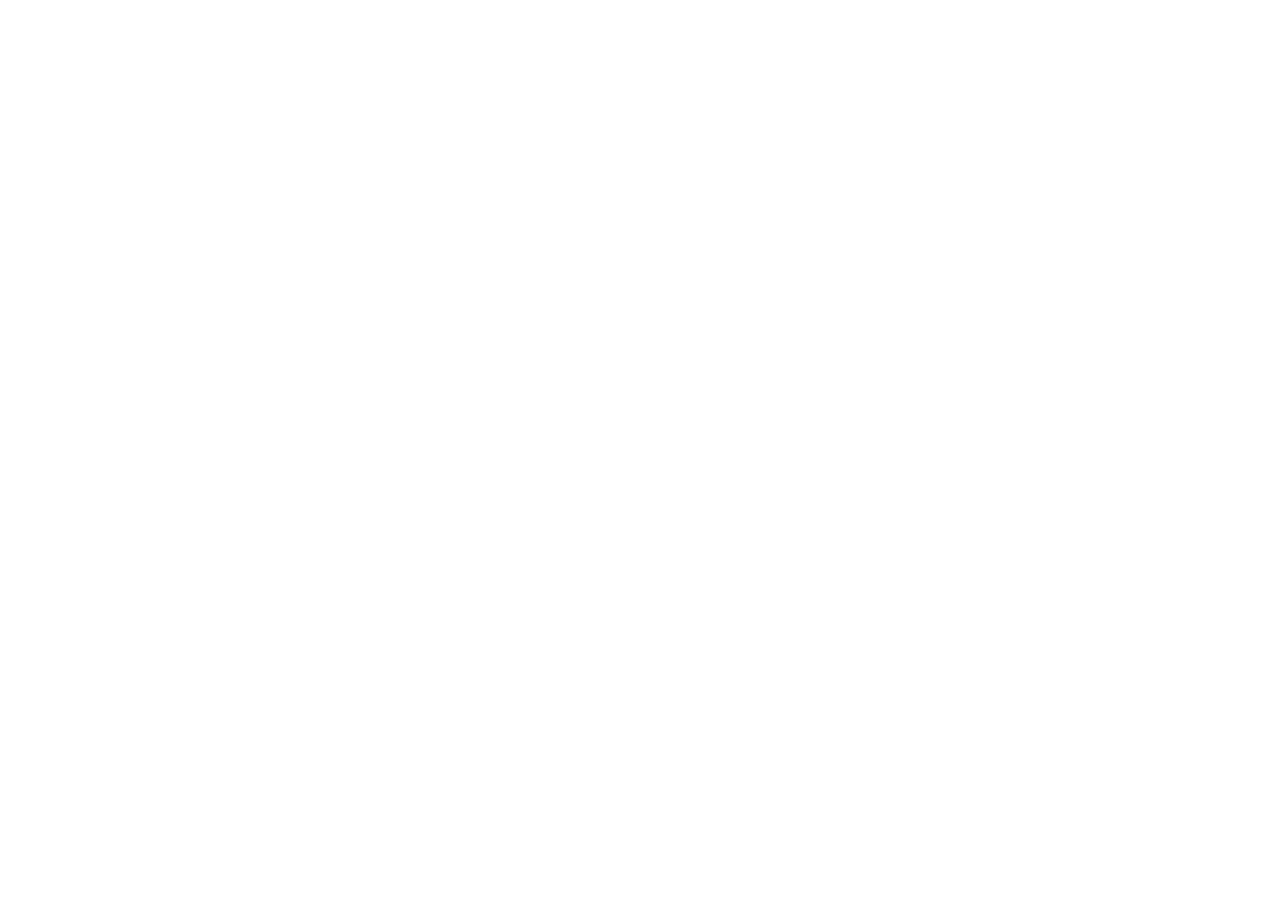
==== feedback.html @ 87741751 "Add files via upload" ====
<!DOCTYPE html>
<html lang="en">
<head>
    <meta charset="UTF-8">
    <meta name="viewport" content="width=device-width, initial-scale=1.0">
    <title>Feedback</title>
    <link rel="stylesheet" href="feedback.css">
</head>
<body>
    
</body>
</html>
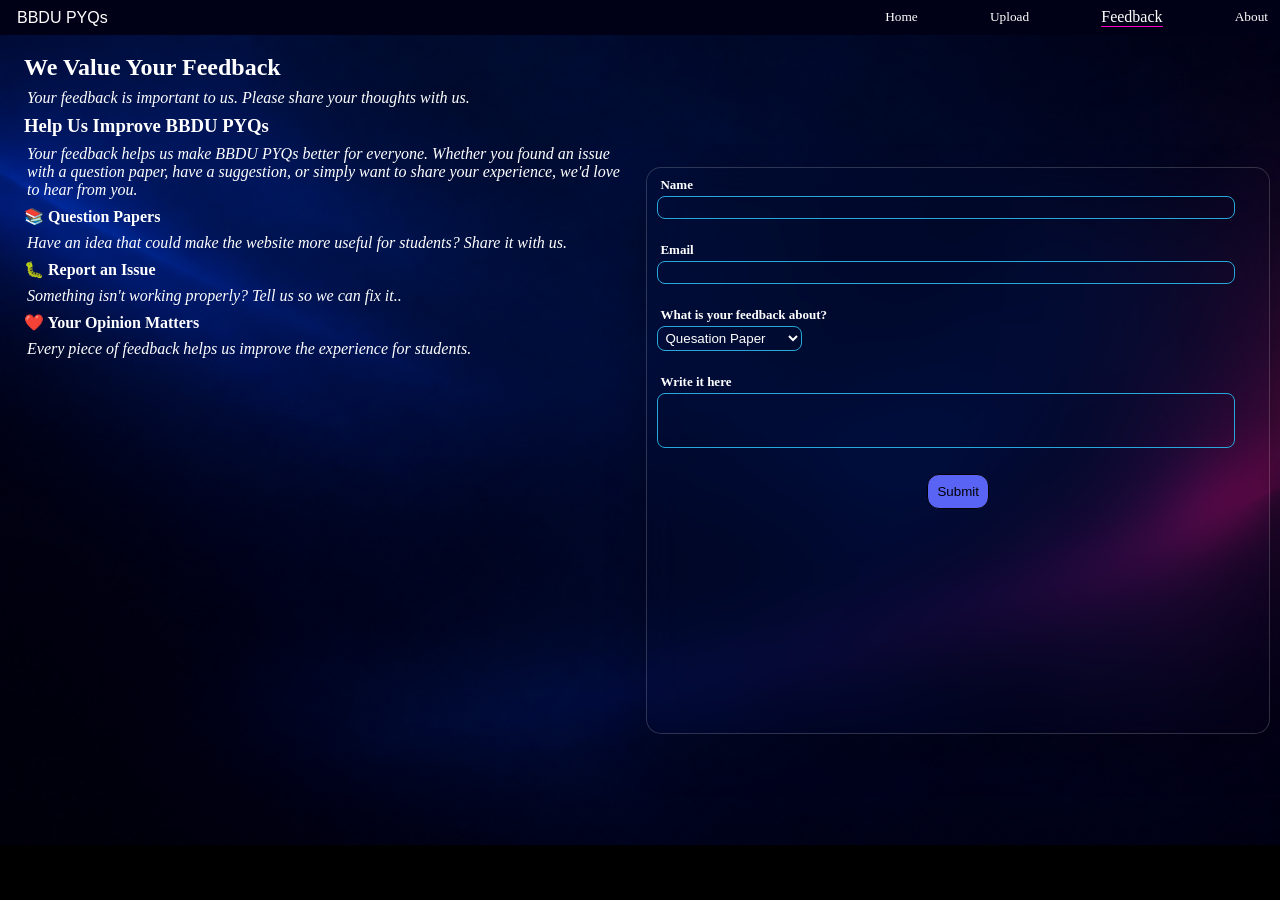
==== commit 8183e9b2: "made the feedback page for my bbd pyq website" ====
--- a/feedback.html
+++ b/feedback.html
@@ -7,6 +7,80 @@
     <link rel="stylesheet" href="feedback.css">
 </head>
 <body>
-    
+
+    <header>
+        <div class="navbar">
+            <div class="logo">
+                BBDU PYQs
+            </div>
+            <div class="links">
+                <span class="link"><a href="home.html">Home</a></span>
+                <span class="link"><a href="#">Upload</a></span>
+                <span class="link" id="feedback"><a href="feedback.html">Feedback</a></span>
+                <span class="link"><a href="about.html">About</a></span>
+            </div>
+        </div>
+     </header>
+
+
+
+    <!-- feedback form -->
+
+    <section class="hero">
+
+    <div class="main">
+
+    <div class="heading">
+    <h2 class="feedback-title">We Value Your Feedback</h2>
+    <p class="feedback-description">Your feedback is important to us. Please share your thoughts with us.</p>
+    <h3 class="feedback-title">Help Us Improve BBDU PYQs</h3>
+    <p class="feedback-description">Your feedback helps us make BBDU PYQs better for everyone. Whether you found an issue with a question paper, have a suggestion, or simply want to share your experience, we'd love to hear from you.</p>
+    <h4 class="feedback-title">📚 Question Papers</h4>
+    <p class="feedback-description">Have an idea that could make the website more useful for students? Share it with us.</p>
+    <h4 class="feedback-title"> 🐛 Report an Issue</h4>
+    <p class="feedback-description">Something isn't working properly? Tell us so we can fix it..</p>
+    <h4 class="feedback-title">❤️ Your Opinion Matters</h4>
+    <p class="feedback-description">Every piece of feedback helps us improve the experience for students.</p>
+    </div>
+
+
+    <div class="form">
+    <form action="#" class="feedback-form">
+        <label for="name" class="head-tag">Name</label><br>
+        <input type="text" id="name" name="name" required class="input">
+        <br><br>
+        <label for="email" class="head-tag">Email</label><br>
+        <input type="email" id="email" name="email" required class="input">
+        <br><br>
+
+        <label for="options" class="head-tag">What is your feedback about?</label>
+        <br>
+        <select name="options" id="drop-down">
+            <option value="que-paper">Quesation Paper</option>
+            <option value="search">Search</option>
+            <option value="web-design">Website Design</option>
+            <option value="suggestion">Feature Suggestion</option>
+            <option value="other">Other</option>
+        </select>
+
+        <br><br>
+
+        <label for="feedback-space" class="head-tag">Write it here</label>
+        <br>
+        <input type="text" class="feedback-main-inp">
+
+        <br><br>
+
+        <div class="btn">
+        <button class="submit-btn">Submit</button>
+        </div>
+
+    </form>
+
+    </div>
+    </div>
+
+    </section>
+
 </body>
 </html>
--- a/feedback.css
+++ b/feedback.css
@@ -0,0 +1,174 @@
+*{
+    margin: 0%;
+    padding: 0%;
+    box-sizing: border-box;
+}
+
+body{
+    background-color: black;
+    color: white;
+}
+
+.navbar{
+    display: flex;
+    position: relative;
+    justify-content: space-between;
+    align-items: center;
+    height: 35px;
+    padding: 2px;
+    background-color: rgb(0, 0, 23);
+}
+
+.logo{
+    margin: 0px 5px;
+    margin-left: 15px;
+    font-family: Arial, Helvetica, sans-serif;
+    color: rgb(255, 255, 255) ;;
+}
+
+.links{
+    align-items: center;
+    margin: 0px 5px;
+    margin-right: 10px;
+    height: 100%;
+    width: 30%;
+    display: flex;
+    justify-content: space-between;
+    font-size: smaller;
+}
+
+.link{
+    transition: 0.4s ease;
+    border-bottom: 1px solid transparent;
+    color: white;
+}
+
+a{
+    color: white;
+    text-decoration: none;
+}
+
+.link:hover{
+    transform: scale(1.05);
+    border-bottom: 1px solid rgb(254, 1, 203);
+    /* background-color: rgb(40, 53, 235); */
+    cursor: pointer;
+    /* border: 1px solid rgb(235, 40, 95); */
+}
+
+#feedback{
+    border-bottom: 1px solid rgb(254, 1, 203);
+    font-size: larger;
+}
+
+.hero{
+    background-image: url(backimg.png);
+    background-size: cover;
+    height: 90vh;
+    padding: 10px;
+    padding-left: 15px;
+}
+
+.heading{
+    /* border: 2px solid red; */
+    margin: 4px;
+}
+
+.feedback-title{
+    margin: 5px;
+}
+
+.feedback-description{
+    margin: 5px;
+    padding: 3px;
+    font-weight: lighter;
+    font-style: italic;
+}
+
+.form{
+    display: flex;
+    justify-content: center;
+    width: 50%;
+    height: 70%;
+    align-self: center;
+    padding: 8px;
+    backdrop-filter: blur(20px);
+    -webkit-backdrop-filter: blur(20px);
+    border-radius: 15px;
+    box-shadow: 0 20px 40px rgba(0, 0, 0, 0.25),
+                0 0 0 1px rgba(255, 255, 255, 0.18) inset;
+
+}
+
+.feedback-form{
+    width: 100%;
+}
+
+.head-tag{
+    font-weight: bolder;
+    font-size: small;
+    padding: 3px;
+    margin: 3px;
+}
+
+.input{
+    background-color: transparent;
+    border: 1px solid rgb(39, 167, 218);
+    padding: 3px;
+    margin: 3px;
+    border-radius: 8px;
+    width: 95%;
+    color: white;
+}
+
+#drop-down{
+    background-color: transparent;
+    color: white;
+    padding: 3px;
+    margin: 3px;
+    border-radius: 8px;
+    border: 1px solid rgb(39, 167, 218);
+}
+
+.feedback-main-inp{
+    background-color: transparent;
+    border: 1px solid rgb(39, 167, 218);
+    padding: 3px;
+    margin: 3px;
+    border-radius: 8px;
+    width: 95%;
+    height: 55px;
+    color: white;
+}
+
+.btn{
+    display: flex;
+    justify-content: center;
+    margin: 2px;
+    padding: 3px;
+}
+
+.submit-btn{
+    border-radius: 12px;
+    padding: 9px;
+    background-color: rgb(89, 100, 244);
+    border: 1px solid black;
+    transition: 0.4s ease;
+}
+
+.submit-btn:hover{
+    transform: scale(1.05);
+    background-color: rgb(40, 53, 235);
+    cursor: pointer;
+    border: 1px solid rgb(235, 40, 95);
+
+}
+
+.main{
+    display: flex;
+    height: 90vh;
+}
+
+.heading,.form{
+    width: 50%;
+}
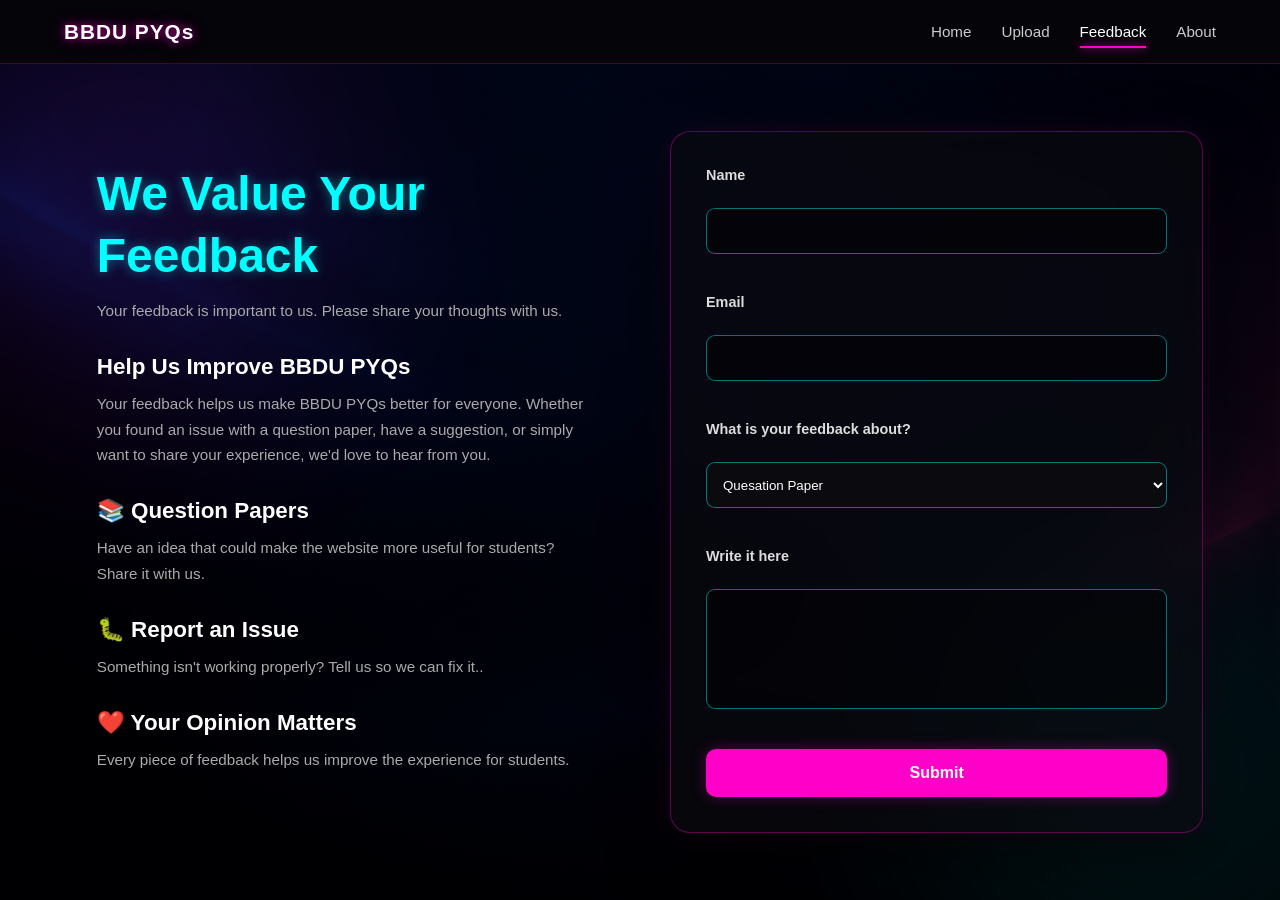
==== commit 705b5868: "added js for feedback" ====
--- a/feedback.html
+++ b/feedback.html
@@ -15,7 +15,7 @@
             </div>
             <div class="links">
                 <span class="link"><a href="home.html">Home</a></span>
-                <span class="link"><a href="#">Upload</a></span>
+                <span class="link"><a href="upload.html">Upload</a></span>
                 <span class="link" id="feedback"><a href="feedback.html">Feedback</a></span>
                 <span class="link"><a href="about.html">About</a></span>
             </div>
@@ -82,5 +82,7 @@
 
     </section>
 
+    <script src="feedback.js"></script>
+
 </body>
 </html>
--- a/feedback.css
+++ b/feedback.css
@@ -1,174 +1,615 @@
-*{
-    margin: 0%;
-    padding: 0%;
+/* ================================
+   RESET
+================================ */
+
+* {
+    margin: 0;
+    padding: 0;
     box-sizing: border-box;
 }
 
-body{
-    background-color: black;
-    color: white;
-}
-
-.navbar{
+html {
+    scroll-behavior: smooth;
+}
+
+body {
+    min-height: 100vh;
+    background: #050505;
+    color: #ffffff;
+    font-family: Arial, Helvetica, sans-serif;
+}
+
+
+/* ================================
+   NAVBAR
+================================ */
+
+.navbar {
+    min-height: 64px;
+    width: 100%;
+
     display: flex;
+    align-items: center;
+    justify-content: space-between;
+
+    padding: 0 5%;
+
+    background: rgba(5, 5, 10, 0.9);
+
+    border-bottom: 1px solid rgba(255, 0, 200, 0.25);
+
+    backdrop-filter: blur(12px);
+
     position: relative;
-    justify-content: space-between;
+    z-index: 10;
+}
+
+
+/* ================================
+   LOGO
+================================ */
+
+.logo {
+    color: #ffffff;
+
+    font-size: 1.3rem;
+    font-weight: 700;
+
+    letter-spacing: 1px;
+
+    text-shadow:
+        0 0 8px rgba(255, 0, 200, 0.7),
+        0 0 20px rgba(255, 0, 200, 0.3);
+}
+
+
+/* ================================
+   NAVIGATION
+================================ */
+
+.links {
+    display: flex;
     align-items: center;
-    height: 35px;
-    padding: 2px;
-    background-color: rgb(0, 0, 23);
-}
-
-.logo{
-    margin: 0px 5px;
-    margin-left: 15px;
-    font-family: Arial, Helvetica, sans-serif;
-    color: rgb(255, 255, 255) ;;
-}
-
-.links{
+    gap: 30px;
+}
+
+.link {
+    position: relative;
+
+    padding: 8px 0;
+
+    color: #cccccc;
+
+    font-size: 0.95rem;
+
+    transition:
+        color 0.3s ease,
+        transform 0.3s ease;
+}
+
+.link a {
+    color: inherit;
+    text-decoration: none;
+}
+
+.link:hover {
+    color: #ffffff;
+    transform: translateY(-2px);
+}
+
+
+/* Neon underline */
+
+.link::after {
+    content: "";
+
+    position: absolute;
+
+    left: 0;
+    bottom: 0;
+
+    width: 0;
+    height: 2px;
+
+    background: #ff00c8;
+
+    box-shadow: 0 0 10px #ff00c8;
+
+    transition: width 0.3s ease;
+}
+
+.link:hover::after {
+    width: 100%;
+}
+
+
+/* Active page */
+
+#feedback {
+    color: #ffffff;
+}
+
+#feedback::after {
+    width: 100%;
+}
+
+
+/* ================================
+   HERO
+================================ */
+
+.hero {
+    min-height: calc(100vh - 64px);
+
+    position: relative;
+
+    overflow: hidden;
+
+    padding: 60px 6%;
+
+    display: flex;
     align-items: center;
-    margin: 0px 5px;
-    margin-right: 10px;
-    height: 100%;
-    width: 30%;
-    display: flex;
-    justify-content: space-between;
-    font-size: smaller;
-}
-
-.link{
-    transition: 0.4s ease;
-    border-bottom: 1px solid transparent;
-    color: white;
-}
-
-a{
-    color: white;
-    text-decoration: none;
-}
-
-.link:hover{
-    transform: scale(1.05);
-    border-bottom: 1px solid rgb(254, 1, 203);
-    /* background-color: rgb(40, 53, 235); */
+
+    background:
+        linear-gradient(
+            rgba(0, 0, 0, 0.55),
+            rgba(0, 0, 0, 0.85)
+        ),
+        url("backimg.png");
+
+    background-size: cover;
+    background-position: center;
+}
+
+
+/* Pink ambient glow */
+
+.hero::before {
+    content: "";
+
+    position: absolute;
+
+    width: 450px;
+    height: 450px;
+
+    top: -100px;
+    left: -100px;
+
+    background: #ff00c8;
+
+    opacity: 0.08;
+
+    filter: blur(120px);
+
+    border-radius: 50%;
+
+    pointer-events: none;
+}
+
+
+/* Cyan ambient glow */
+
+.hero::after {
+    content: "";
+
+    position: absolute;
+
+    width: 450px;
+    height: 450px;
+
+    right: -100px;
+    bottom: -100px;
+
+    background: #00ffff;
+
+    opacity: 0.08;
+
+    filter: blur(120px);
+
+    border-radius: 50%;
+
+    pointer-events: none;
+}
+
+
+/* ================================
+   MAIN CONTAINER
+================================ */
+
+.main {
+    width: min(1150px, 100%);
+
+    min-height: 650px;
+
+    margin: auto;
+
+    display: grid;
+
+    grid-template-columns: 1fr 1fr;
+
+    gap: 60px;
+
+    align-items: center;
+
+    position: relative;
+
+    z-index: 2;
+}
+
+
+/* ================================
+   LEFT CONTENT
+================================ */
+
+.heading {
+    width: 100%;
+
+    padding: 20px;
+}
+
+
+/* Main heading */
+
+.feedback-title {
+    margin-bottom: 10px;
+
+    color: #ffffff;
+
+    font-size: 1.4rem;
+
+    line-height: 1.3;
+}
+
+
+/* First heading */
+
+.feedback-title:first-child {
+    color: #00ffff;
+
+    font-size: clamp(2rem, 4vw, 3rem);
+
+    text-shadow:
+        0 0 12px rgba(0, 255, 255, 0.4);
+}
+
+
+/* Description */
+
+.feedback-description {
+    margin-bottom: 28px;
+
+    color: #aaaaaa;
+
+    font-size: 0.95rem;
+
+    line-height: 1.7;
+
+    font-style: normal;
+
+    max-width: 550px;
+}
+
+
+/* ================================
+   FORM CARD
+================================ */
+
+.form {
+    width: 100%;
+
+    padding: 35px;
+
+    background: rgba(10, 10, 15, 0.6);
+
+    border: 1px solid rgba(255, 0, 200, 0.35);
+
+    border-radius: 20px;
+
+    backdrop-filter: blur(20px);
+    -webkit-backdrop-filter: blur(20px);
+
+    box-shadow:
+        0 20px 60px rgba(0, 0, 0, 0.6),
+        0 0 30px rgba(255, 0, 200, 0.08);
+
+    transition:
+        transform 0.3s ease,
+        border-color 0.3s ease;
+}
+
+
+.form:hover {
+    transform: translateY(-4px);
+
+    border-color: rgba(255, 0, 200, 0.6);
+}
+
+
+/* ================================
+   FORM
+================================ */
+
+.feedback-form {
+    width: 100%;
+}
+
+
+/* ================================
+   LABELS
+================================ */
+
+.head-tag {
+    display: block;
+
+    margin-bottom: 7px;
+
+    color: #dddddd;
+
+    font-size: 0.9rem;
+
+    font-weight: 600;
+}
+
+
+/* ================================
+   TEXT INPUTS
+================================ */
+
+.input {
+    width: 100%;
+
+    height: 46px;
+
+    margin-bottom: 22px;
+
+    padding: 0 14px;
+
+    outline: none;
+
+    background: rgba(0, 0, 0, 0.4);
+
+    border: 1px solid rgba(0, 255, 255, 0.45);
+
+    border-radius: 9px;
+
+    color: #ffffff;
+
+    font-size: 0.95rem;
+
+    transition:
+        border-color 0.3s ease,
+        box-shadow 0.3s ease;
+}
+
+
+.input:hover,
+.input:focus {
+    border-color: #00ffff;
+
+    box-shadow:
+        0 0 10px rgba(0, 255, 255, 0.25);
+}
+
+
+/* ================================
+   SELECT
+================================ */
+
+#drop-down {
+    width: 100%;
+
+    height: 46px;
+
+    margin-bottom: 22px;
+
+    padding: 0 12px;
+
+    outline: none;
+
+    background: #0b0b0f;
+
+    border: 1px solid rgba(0, 255, 255, 0.45);
+
+    border-radius: 9px;
+
+    color: #ffffff;
+
     cursor: pointer;
-    /* border: 1px solid rgb(235, 40, 95); */
-}
-
-#feedback{
-    border-bottom: 1px solid rgb(254, 1, 203);
-    font-size: larger;
-}
-
-.hero{
-    background-image: url(backimg.png);
-    background-size: cover;
-    height: 90vh;
-    padding: 10px;
-    padding-left: 15px;
-}
-
-.heading{
-    /* border: 2px solid red; */
-    margin: 4px;
-}
-
-.feedback-title{
-    margin: 5px;
-}
-
-.feedback-description{
-    margin: 5px;
-    padding: 3px;
-    font-weight: lighter;
-    font-style: italic;
-}
-
-.form{
+
+    transition:
+        border-color 0.3s ease,
+        box-shadow 0.3s ease;
+}
+
+
+#drop-down:hover,
+#drop-down:focus {
+    border-color: #00ffff;
+
+    box-shadow:
+        0 0 10px rgba(0, 255, 255, 0.25);
+}
+
+
+/* Dropdown options */
+
+#drop-down option {
+    background: #0b0b0f;
+
+    color: #ffffff;
+}
+
+
+/* ================================
+   FEEDBACK TEXT AREA
+================================ */
+
+.feedback-main-inp {
+    width: 100%;
+
+    min-height: 120px;
+
+    margin-bottom: 22px;
+
+    padding: 14px;
+
+    outline: none;
+
+    resize: vertical;
+
+    background: rgba(0, 0, 0, 0.4);
+
+    border: 1px solid rgba(0, 255, 255, 0.45);
+
+    border-radius: 9px;
+
+    color: #ffffff;
+
+    font-size: 0.95rem;
+
+    transition:
+        border-color 0.3s ease,
+        box-shadow 0.3s ease;
+}
+
+
+.feedback-main-inp:hover,
+.feedback-main-inp:focus {
+    border-color: #00ffff;
+
+    box-shadow:
+        0 0 10px rgba(0, 255, 255, 0.25);
+}
+
+
+/* ================================
+   SUBMIT BUTTON
+================================ */
+
+.btn {
+    width: 100%;
+
     display: flex;
     justify-content: center;
-    width: 50%;
-    height: 70%;
-    align-self: center;
-    padding: 8px;
-    backdrop-filter: blur(20px);
-    -webkit-backdrop-filter: blur(20px);
-    border-radius: 15px;
-    box-shadow: 0 20px 40px rgba(0, 0, 0, 0.25),
-                0 0 0 1px rgba(255, 255, 255, 0.18) inset;
-
-}
-
-.feedback-form{
-    width: 100%;
-}
-
-.head-tag{
-    font-weight: bolder;
-    font-size: small;
-    padding: 3px;
-    margin: 3px;
-}
-
-.input{
-    background-color: transparent;
-    border: 1px solid rgb(39, 167, 218);
-    padding: 3px;
-    margin: 3px;
-    border-radius: 8px;
-    width: 95%;
-    color: white;
-}
-
-#drop-down{
-    background-color: transparent;
-    color: white;
-    padding: 3px;
-    margin: 3px;
-    border-radius: 8px;
-    border: 1px solid rgb(39, 167, 218);
-}
-
-.feedback-main-inp{
-    background-color: transparent;
-    border: 1px solid rgb(39, 167, 218);
-    padding: 3px;
-    margin: 3px;
-    border-radius: 8px;
-    width: 95%;
-    height: 55px;
-    color: white;
-}
-
-.btn{
-    display: flex;
-    justify-content: center;
-    margin: 2px;
-    padding: 3px;
-}
-
-.submit-btn{
-    border-radius: 12px;
-    padding: 9px;
-    background-color: rgb(89, 100, 244);
-    border: 1px solid black;
-    transition: 0.4s ease;
-}
-
-.submit-btn:hover{
-    transform: scale(1.05);
-    background-color: rgb(40, 53, 235);
+}
+
+
+.submit-btn {
+    width: 100%;
+
+    height: 48px;
+
+    border: none;
+
+    border-radius: 10px;
+
+    background: #ff00c8;
+
+    color: #ffffff;
+
+    font-size: 1rem;
+
+    font-weight: 600;
+
     cursor: pointer;
-    border: 1px solid rgb(235, 40, 95);
-
-}
-
-.main{
-    display: flex;
-    height: 90vh;
-}
-
-.heading,.form{
-    width: 50%;
-}+
+    box-shadow:
+        0 0 15px rgba(255, 0, 200, 0.3);
+
+    transition:
+        transform 0.3s ease,
+        background 0.3s ease,
+        box-shadow 0.3s ease;
+}
+
+
+.submit-btn:hover {
+    background: #ff22d0;
+
+    transform: translateY(-3px);
+
+    box-shadow:
+        0 0 20px rgba(255, 0, 200, 0.6),
+        0 0 40px rgba(255, 0, 200, 0.2);
+}
+
+
+.submit-btn:active {
+    transform: translateY(0);
+}
+
+
+/* ================================
+   RESPONSIVE — TABLET
+================================ */
+
+@media (max-width: 850px) {
+
+    .hero {
+        padding: 40px 20px;
+    }
+
+    .main {
+        grid-template-columns: 1fr;
+
+        gap: 30px;
+
+        min-height: auto;
+    }
+
+    .heading {
+        padding: 10px;
+    }
+
+    .form {
+        width: 100%;
+    }
+}
+
+
+/* ================================
+   RESPONSIVE — MOBILE
+================================ */
+
+@media (max-width: 500px) {
+
+    .navbar {
+        min-height: 58px;
+
+        padding: 0 15px;
+    }
+
+    .logo {
+        font-size: 0.95rem;
+    }
+
+    .links {
+        gap: 9px;
+    }
+
+    .link {
+        font-size: 0.72rem;
+    }
+
+    .hero {
+        padding: 30px 15px;
+    }
+
+    .feedback-title:first-child {
+        font-size: 2rem;
+    }
+
+    .feedback-description {
+        font-size: 0.88rem;
+
+        line-height: 1.6;
+
+        margin-bottom: 22px;
+    }
+
+    .form {
+        padding: 22px;
+
+        border-radius: 16px;
+    }
+}
